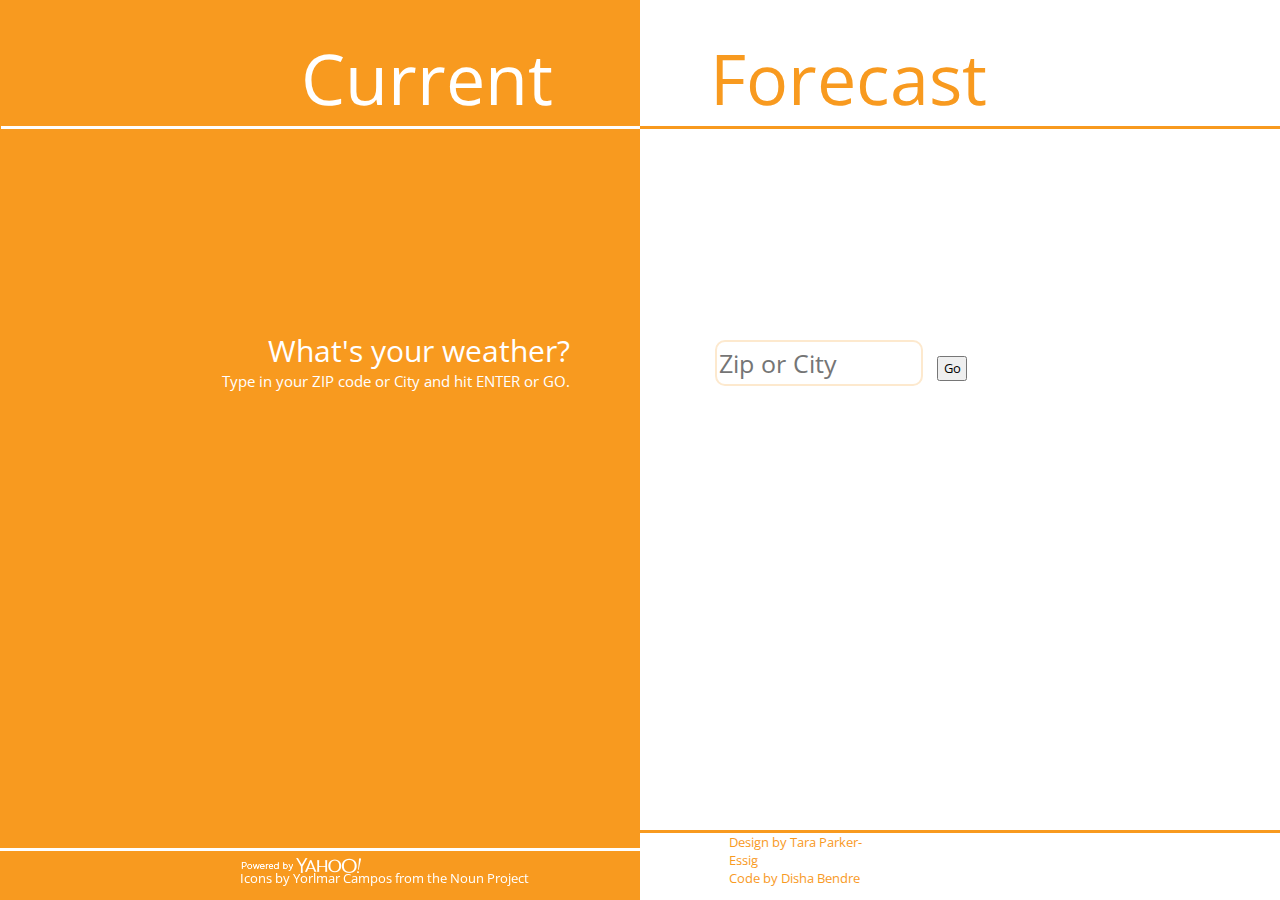
==== index.html @ 96d923ed "index" ====
<!DOCTYPE HTML>
<html>
    <head>
        <meta charset="UTF-8">

        <link rel="stylesheet" type="text/css" href="weatherApp.css">
        <link href='https://fonts.googleapis.com/css?family=Open+Sans:300' rel='stylesheet' type='text/css'> 
        <link href='https://fonts.googleapis.com/css?family=Source+Sans+Pro:400,600,600italic' rel='stylesheet' type='text/css'><!--using Google Fonts for better design accuracy -->
    </head>
    <body>
        <div id = "mainBody">
            <div id="left_col">
                <p id="current">Current</p>
                <p id="askID">What's your weather?
                    <p id="zipcity">Type in your ZIP code or City and hit ENTER or GO.</p>
                </p>
            
                <p id="leftFooter" class="footer"><img src="purple.png"><br>Icons by Yorlmar Campos from the Noun Project</p>
            
            
            </div>
            
            <div id="right_col">
                <div id = "forecastDiv">
                    <p id="forecast" class="forecast">Forecast</p></div>
               <!-- <div id = "wrapperDiv"></div> -->



                <input type="text" id="zipcode" placeholder="Zip or City" onkeypress="return searchKeyPress(event);">
                <button onclick="getZip()" id="buttongo">Go</button>
            
                <p id="rightFooter" class="footer" >Design by Tara Parker-Essig<br>Code by Disha Bendre</p>
            </div>
                 
        </div>
     
        
        
        <script src="weatherApp.js"></script>
    </body>
</html>
---- weatherApp.css ----
html, body {
    height: 100%;
    margin: 0;
    padding: 0;
    border: 0;
}


#main_body {
    min-height: 100%;
    padding: 0px;
   /* max-width: 200px;
    min-width: 100px;
    width: 33%;
    */
 
}


#left_col {
    background-color: #f89a1f;
    /*float: left; */
    width: 50%;
    min-height: 100%;
    position: fixed;
    /*margin: 0px;
    padding: 0px;
    border: 0px; */
}

#current {

    font-family: 'Open Sans', sans-serif;
    color: white;
    font-size: 70px;
    
    /*padding-right: 1000px; */
    padding-left: 300px;
    padding-right: 100px;
   
    text-align: right;
    /*padding-right: 1000px;*/
    
    /*position: fixed; */
    position: fixed;
    margin-left: 320px;
    border-left: 500px;
    border-right: 500px;

    /*padding-left: 400px;*/
    
    padding-bottom: 0px;
    /*margin-left: 270px; */
    margin-bottom: 0px;
    border-bottom: 3px; 
    margin-left: 1px;
   /* padding-top: 50px; */
    margin-top: 30px; 
   /* margin-left: 0px; */
    border-bottom-style: solid;
    border-bottom-color: white;
    
    /*border-bottom-width: 80%; */
      
}

#line_right {
    margin-left: 0px;
}

#askID {
    padding-top: 130px;
    text-align: right;
    margin-top: 200px;
    margin-bottom: 0px;
    padding-right: 70px;
    font-size: 30px;
    font-family: 'Open Sans', sans-serif;
    color: white;
}

#zipcity {
    text-align: right;
   /* margin-top: 200px; */
    margin-top: 0px;
    margin-left: 100px;
    padding-right: 70px;
    font-size: 15px;
    font-family: 'Open Sans', sans-serif;
    color: white;
}

#right_col {
    background-color: white;
    float: right;
    width: 50%;
    min-height: 100%;
    /*position: fixed; */
}

#wrapperDiv {
    height: 75%;
    width: 75%;
    font-size: 13px;
    position: absolute;
    overflow: auto;
    top: 100px;
    /*z-index: 5px; */
    margin-top: 10px;
    padding: 20px;
    padding-left: 80px;
    
}

#forecastDiv {
    position: fixed;
    overflow: auto;
    background: inherit;
    z-index: 10;
}

#forecast {
    font-family: 'Open Sans', sans-serif;
    color: #f89a1f;
    font-size: 70px;
    text-align: left;
    padding-left: 70px;
    padding-right: 300px;
    
    padding-bottom: 0px;
    margin-bottom: 0px;
    margin-right: 100px;
    border-bottom-width: 3px; 
   /* padding-top: 50px; */
    margin-top: 30px; 
   /* margin-left: 0px; */
    border-bottom-style: solid;
    border-bottom-color: #f89a1f;
    /*border-left: 0px;*/
   /* border-top: 0px; */
   
}

#obj0, #obj1, #obj2, #obj3, #obj4, #obj5, #obj6, #obj7, #obj8, #obj9 {
    font-family: 'Source Sans Pro', sans-serif;
    font-weight: 600;
    color: #5e5e5e;
    padding-top: 20px;
    padding-bottom: 20px;
    display: inline-block;
    vertical-align: middle;
}

#obj9 {
    padding-bottom: 50px;
}

#span1 {
    font-size: 20px;
    padding-bottom: 30px;
    margin-bottom: 15px;
}

#span2 {
    font-style: italic;

}

.footer {
    text-align: center;
    position: fixed;
    bottom: 0px;
    /*z-index: 9; */
    /*border-width: 2px;*/
    font-family: 'Open Sans', sans-serif;
    
    border-top-style: solid;
    border-top-width: 3px;

    
}

#leftFooter {
    font-family: 'Open Sans', sans-serif;
    text-align: right;
    /*margin-left: 199px; */
    /*margin-right: 199px; */
    font-size: 13px;
    padding-right: 180px;
    padding-left: 240px;
    color: white;
    display: block;
    position: fixed;
    bottom: 0px;
}


#leftFooter img {
    position: absolute;
    left: 0px;
    border: 0px;
    margin: 0px;
    border: 0px;
    /*padding: 0px; */
    padding-left: 234px;
}

#rightFooter {
    margin: 0px;
    padding-bottom: 13px;
    
    font-family: 'Open Sans', sans-serif;
    color: #f89a1f;
    font-size: 13px;
    
    padding-left: 89px;
    padding-right: 390px;
    
    text-align: left;
      
    background-color: white;
    border-top-color: #f89a1f;
    
    position: fixed;
    bottom: 0px;
    z-index: 20;
    overflow: auto;
  
}

#zipcode {
    margin-left: 75px;
    height: 40px;
    width: 200px;
    margin-top: 340px;
    border-style: solid;
    border-color: #fde9ce;
    border-radius: 10px;
}

#buttongo {
    height: 25px;
    width: 30px;
    margin-left: 10px;
    padding: 0px;
    vertical-align: center;
    font-family: 'Open Sans', sans-serif;
}

#editButton {
    height: 25px;
    width: 30px;
    margin-left: 10px;
    padding: 0px;
    vertical-align: center;
    font-family: 'Open Sans', sans-serif;
}

#editInput {
    margin-left: 30px;
    height: 40px;
    width: 200px;
    margin-top: 15px;
    border-style: solid;
    border-color: #fde9ce;
    border-radius: 10px;
}

#farenNode, #farenSymbol {
    display: inline-block;
    color: white;
    margin-top: 0px;
    margin-bottom: 0px;
    padding-top: 0px;
    padding-bottom: 0px;
    border-top: 0px;
    border-bottom: 0px;
    text-align: right;
    letter-spacing: 0px;
    
}


#farenNode {
    /*color: white;*/
    font-size: 105px;
    margin: 0px;
    /*padding: 0px;*/
    /*border: 0px;*/
   /* padding-left: 30px;*/
}

#farenSymbol {
    font-size: 16px;  
}




#image {
    display: inline-block;
    padding-left: 0px;
    padding-bottom: 30px;
    padding-top: 20px;
    padding-right: 0px;
    margin: 0px;
    border: 0px;
    vertical-align: middle;
    width: 70px;
    height: auto;
    z-index: 5px;
    overflow: hidden;
    
    
}
#celNode, #celSymbol {
    display: inline-block;
    color: #FAD291;
    margin-top: 0px;
    margin-bottom: 0px;
    border-top: 0px;
    border-bottom: 0px;
    padding-top: 0px;
    padding-bottom: 0px;
    text-align: left;
    letter-spacing: 0px;
}

#celNode {
    font-size: 105px;
    
}

#celSymbol {
  
    font-size: 16px;
}



#new_Node {
    /*font-family: 'Open Sans', sans-serif;*/
    /*position: relative; */
    width: 50%;
    height: 50%;
    font-family: "Arial Black", Gadget, sans-serif;
    text-align: left;
    font-size: 30px;
    padding: 0px;
    color: #5e5e5e;
    letter-spacing: 2px;
    margin-left: 330px;
    padding-top: 120px;
    padding-left: 0px;

}


#buttonPara {
    padding-top: 0px;
    padding-right: 0px;
    padding-bottom: 0px;
    margin-top: 0px;
    margin-bottom: 0px;
    border-top: 0px;
    margin-left: 90px;
    padding-left: 200px;
    line-height: 30%;
    font-family: 'Open Sans', sans-serif;
    font-size: 20px;
    letter-spacing: -1px;

}

input[type="text"] {
    font-size: 25px;
    font-family: 'Open Sans', sans-serif;
}
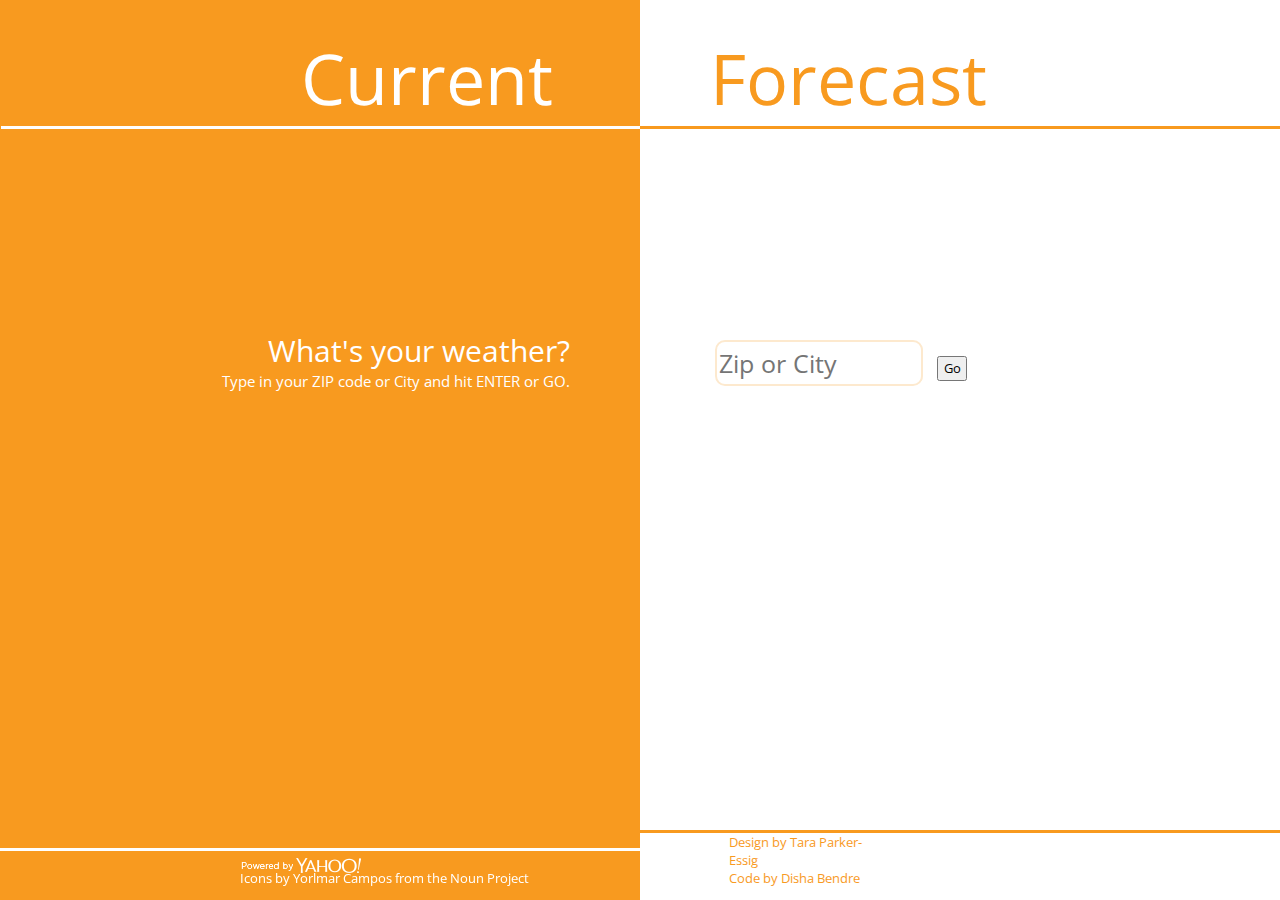
==== commit 272ab6da: "lo" ====
--- a/index.html
+++ b/index.html
@@ -30,7 +30,8 @@
                 <input type="text" id="zipcode" placeholder="Zip or City" onkeypress="return searchKeyPress(event);">
                 <button onclick="getZip()" id="buttongo">Go</button>
             
-                <p id="rightFooter" class="footer" >Design by Tara Parker-Essig<br>Code by Disha Bendre</p>
+                <p id="rightFooter" class="footer" >Design by Tara Parker-Essig                       <br>
+                Code by Disha Bendre                               </p>
             </div>
                  
         </div>
--- a/weatherApp.css
+++ b/weatherApp.css
@@ -4,6 +4,12 @@
     margin: 0;
     padding: 0;
     border: 0;
+}
+
+html {
+    min-width: 100px;
+    min-height: auto;
+    
 }
 
 
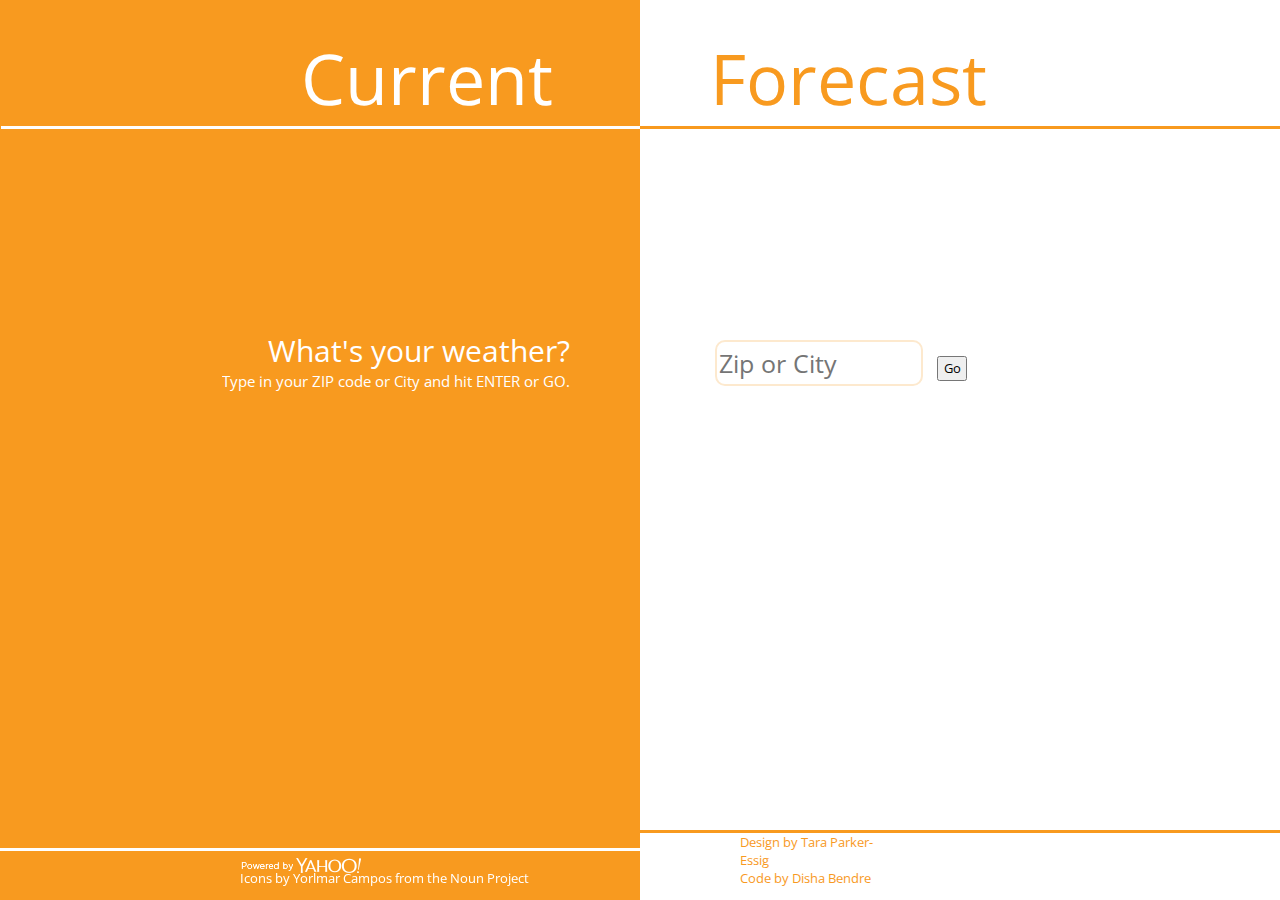
==== commit f7251c1e: "s" ====
--- a/index.html
+++ b/index.html
@@ -30,8 +30,8 @@
                 <input type="text" id="zipcode" placeholder="Zip or City" onkeypress="return searchKeyPress(event);">
                 <button onclick="getZip()" id="buttongo">Go</button>
             
-                <p id="rightFooter" class="footer" >Design by Tara Parker-Essig                       <br>
-                Code by Disha Bendre                               </p>
+                <p id="rightFooter" class="footer" >Design by Tara Parker-Essig<br>
+                Code by Disha Bendre</p>
             </div>
                  
         </div>
--- a/weatherApp.css
+++ b/weatherApp.css
@@ -210,6 +210,7 @@
     border: 0px;
     /*padding: 0px; */
     padding-left: 234px;
+    
 }
 
 #rightFooter {
@@ -220,7 +221,7 @@
     color: #f89a1f;
     font-size: 13px;
     
-    padding-left: 89px;
+    padding-left: 100px;
     padding-right: 390px;
     
     text-align: left;
